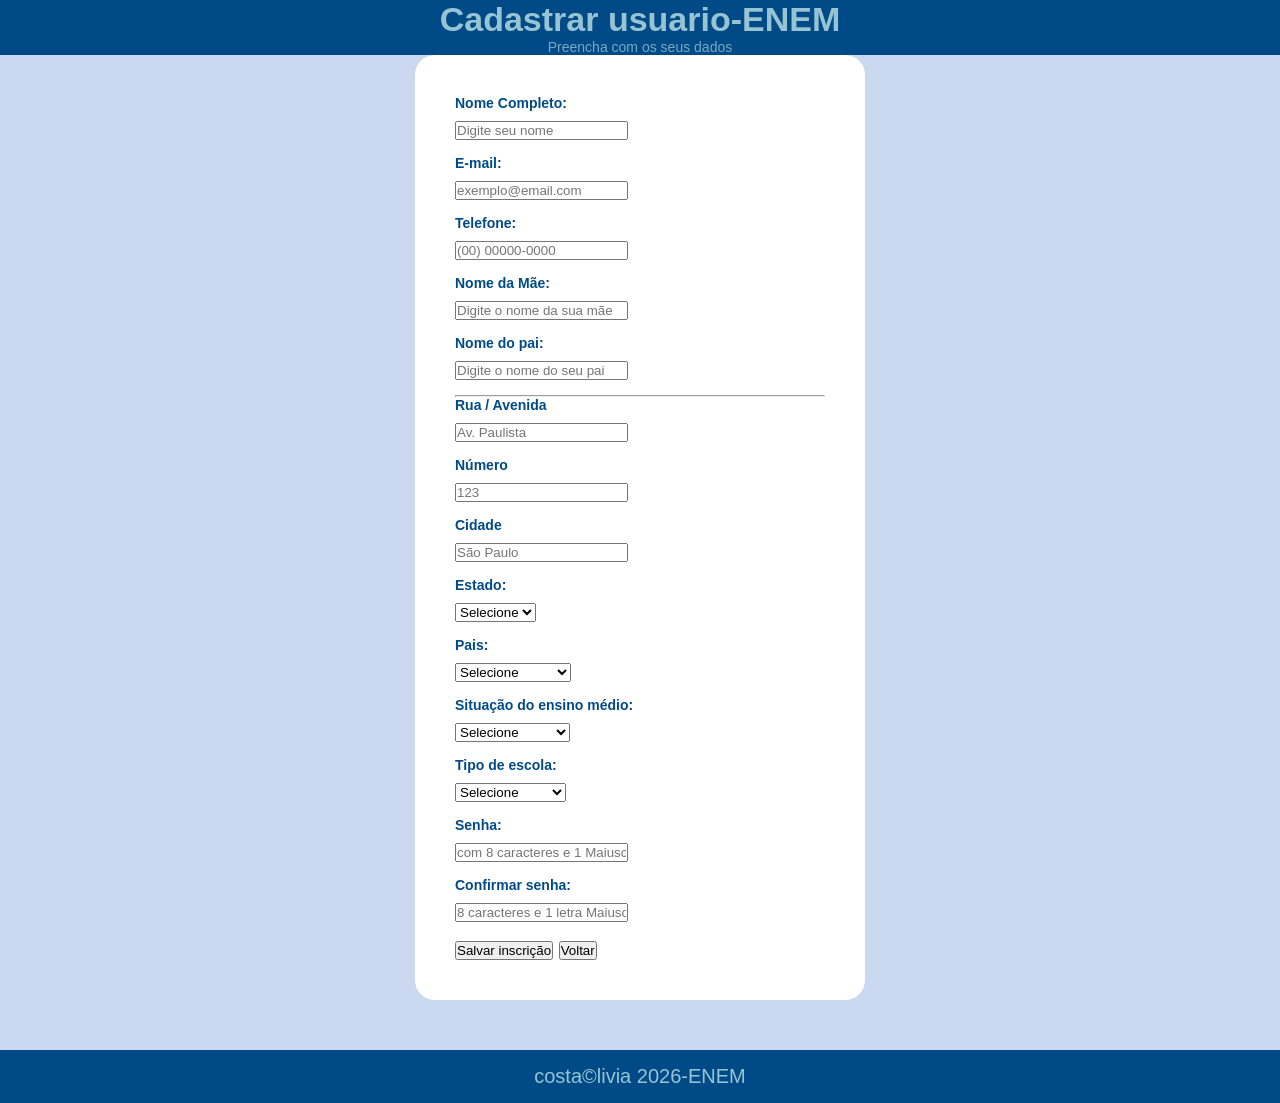
==== cadastro.html @ 3526db0b "primeitro commit" ====
<!DOCTYPE html>
<html lang="pt-br">
<head>
    <meta charset="UTF-8">
    <meta name="viewport" content="width=device-width, initial-scale=1.0">
    <title>Cadastrar novo usuario</title>
    <link rel="stylesheet" href="style.css">

</head>
<body>
    <header class="topo">
        <h2>Cadastrar usuario-ENEM</h2>
        <p class="subtitulo">Preencha com os seus dados</p>
    </header>

    <div class="container" style="max-width: 450px;">

    <form id="form-cadastro">
            
        <div class="form-group">
            <label for="cad-nome">Nome Completo:</label>
            <input type="text" id="cad-nome" placeholder="Digite seu nome" required>
        </div>

        <div class="form-group">
            <label for="cadastro-email">E-mail:</label>
            <input type="email" id="cadastro-email" placeholder="exemplo@email.com" required>
        </div>
    
        <div class="form-row">
            <div class="form-group">
                <label for="cad-telefone">Telefone:</label>
                <input type="tel" id="cad-telefone" placeholder="(00) 00000-0000" maxlength="15" required>
            </div>

            <div class="form-group">
                <label for="cad-nome">Nome da Mãe:</label>
                <input type="text" id="cad-nome" placeholder="Digite o nome da sua mãe" required>
            </div>

            <div class="form-group">
                <label for="cad-nome">Nome do pai:</label>
                <input type="text" id="cad-nome" placeholder="Digite o nome do seu pai" required>
            </div>

            <hr>

            <div class="form-row">
                <div class="form-group" style="flex: 2;">
                    <label for="end-rua">Rua / Avenida</label>
                    <input type="text" id="end-rua" placeholder="Av. Paulista" required>
                </div>
                <div class="form-group" style="flex: 1;">
                    <label for="end-numero">Número</label>
                    <input type="text" id="end-numero" placeholder="123" required>
                </div>
            </div>

            
            <div class="form-row">
                <div class="form-group" style="flex: 2;">
                    <label for="end-cidade">Cidade</label>
                    <input type="text" id="end-cidade" placeholder="São Paulo" required>
                </div>
                <div class="form-group" style="flex: 1;">
                    <label for="end-estado">Estado:</label>
                    <select id="end-estado" required>
                        <option value="">Selecione</option>
                        <option value="AC">AC</option><option value="AL">AL</option><option value="AP">AP</option>
                        <option value="AM">AM</option><option value="BA">BA</option><option value="CE">CE</option>
                        <option value="DF">DF</option><option value="ES">ES</option><option value="GO">GO</option>
                        <option value="MA">MA</option><option value="MT">MT</option><option value="MS">MS</option>
                        <option value="MG">MG</option><option value="PA">PA</option><option value="PB">PB</option>
                        <option value="PR">PR</option><option value="PE">PE</option><option value="PI">PI</option>
                        <option value="RJ">RJ</option><option value="RN">RN</option><option value="RS">RS</option>
                        <option value="RO">RO</option><option value="RR">RR</option><option value="SC">SC</option>
                        <option value="SP">SP</option><option value="SE">SE</option><option value="TO">TO</option>
                    </select>
                </div>
                <div class="form-group" style="flex: 1;">
                    <label for="end-estado">Pais:</label>
                    <select id="end-estado" required>
                        <option value="">Selecione</option>
                        <option value="BR">Brasil</option><option value="IN">Inglaterra</option><option value="I">Índia</option>
                        <option value="EUA">Estados Unidos</option><option value="A">Alemanha</option><option value="NZ">Nova Zelândia</option>
                        <option value="M">Mexico</option><option value="CH">China</option><option value="AS">Arábia Saudita</option>
                        <option value="IT">Italia</option><option value="JA">Japão</option><option value="CA">Canadá</option>
                        <option value="PORT">Portugal</option><option value="CV">Cabo verde</option><option value="EG"> Egito</option>
                        <option value="FR">França</option><option value="H">Haiti</option><option value="NI">Nigéria</option>
                        <option value="Ar">Argentina</option><option value="S">Senegal</option><option value="Q">Quênia.</option>
                        <option value="EQ">Equador</option><option value="ES">Espanha</option><option value="AN">Angola</option>
                        <option value="CO">Colombia</option><option value="AU">Austrália</option><option value="ADS">África do Sul</option>
                    </select>
                </div>
            </div>
            <div class="form-group" style="flex: 1;">
                <label for="end-estado">Situação do ensino médio:</label>
                <select id="end-estado" required>
                    <option value="">Selecione</option>
                   <option value="">Estou cursando</option>
                   <option value="">Já conclui</option>
                </select>
                </div>

                <div class="form-group" style="flex: 1;">
                    <label for="end-estado">Tipo de escola:</label>
                    <select id="end-estado" required>
                        <option value="">Selecione</option>
                       <option value="">Escola Pública</option>
                       <option value="">Escola Privada</option>
    </select>
             </div>          
            <div class="form-group">
                <label for="cadastro-senha">Senha:</label>
                <input type="password" id="cadastro" minlength="8"  pattern="^(?=.*[A-Z]).{8,}$" placeholder="com 8 caracteres e 1 Maiuscula" required>
            </div>

            <div class="form-group">
                <label for="cadastro-Csenha">Confirmar senha:</label>
                <input type="password" id="cadastro-Csenha" minlength="8"  pattern="^(?=.*[A-Z]).{8,}$" placeholder="8 caracteres e 1 letra Maiuscula" required>
            </div>

            <button type="submit" class="btn-submit">Salvar inscrição</button>

            <button type="submit" class="btn-submit">Voltar</button>
            </div>
            </form>
            </div>

        <footer class="rodape">
            <p>costa©livia 2026-ENEM</p>
        </footer>
    
</body>
</html>
---- style.css ----
html {
    height: 100%;
}

* {
    margin: 0;
    padding: 0;
    box-sizing: border-box;
}

body {
    font-size: 20px;
    font-family: 'inter', sans-serif;
    background: #cad9ef;
    color:  #004b87;
    
    /* Removemos o padding vertical daqui para o rodapé poder encostar no fundo */
    padding: 0 20px; 
    
    display: flex;
    flex-direction: column;
    
    /* Mudamos para stretch para os elementos (como o rodapé) poderem esticar até as bordas */
    align-items: stretch; 
    
    min-height: 100%; /* Mudado de height para min-height (evita bugs se o conteúdo crescer demais) */
}

/* ================= CABEÇALHO (NOVO) ================= */
.topo {
    width: 100%;
    background:  #004b87;
    color: rgb(150, 196, 211);
    text-align: center;
    
    /* Força o rodapé a ignorar o padding lateral do body e colar nas bordas da tela */
    margin-left: -20px;
    margin-right: -20px;
    width: calc(100% + 40px);
}

.topo h2 {
    font-size: 34px;
    font-weight: 700;
}


/* Subtítulo */
.subtitulo {
    font-size: 14px;
    opacity: 0.8;
}

/* Menu simples para navegar entre os arquivos locais */
.nav-menu {
    display: flex;
    gap: 10px;
    margin-bottom: 10px;
    width: 100%;
    max-width: 600px;
}


 
.nav-menu a:hover {
    color:#609e7c;
    transform: scale(1.1);
}


.nav-menu a.active {
    background-color: #01511dfb;
    color: white;
}


.container {
    background-color: white;
    padding: 40px;       /* Um pouco menos de padding para dar mais espaço interno */
    border-radius: 20px;
    box-shadow: 0 4px 12px  #03035b(25, 3, 169, 0.2); /* Suavizei um pouco a sombra */
    width: 100%;
    
    margin-left: auto;
    margin-right: auto;
    margin-bottom: 50px; /* Espaço antes do rodapé final */
    
    flex: 1; /* Faz o container empurrar o rodapé para o fim da tela */
}

.form-group {
    margin-bottom: 15px;
}

label {
    display: block;
    margin-bottom: 6px;
    font-weight: 600;
    font-size: 14px;
}

/* ================= RODAPÉ ================= */
.rodape {
    text-align: center;
    padding: 15px;
    background-color: #004b87;
    color: rgb(150, 196, 211);
    
    /* Força o rodapé a ignorar o padding lateral do body e colar nas bordas da tela */
    margin-left: -20px;
    margin-right: -20px;
    width: calc(100% + 40px);
}
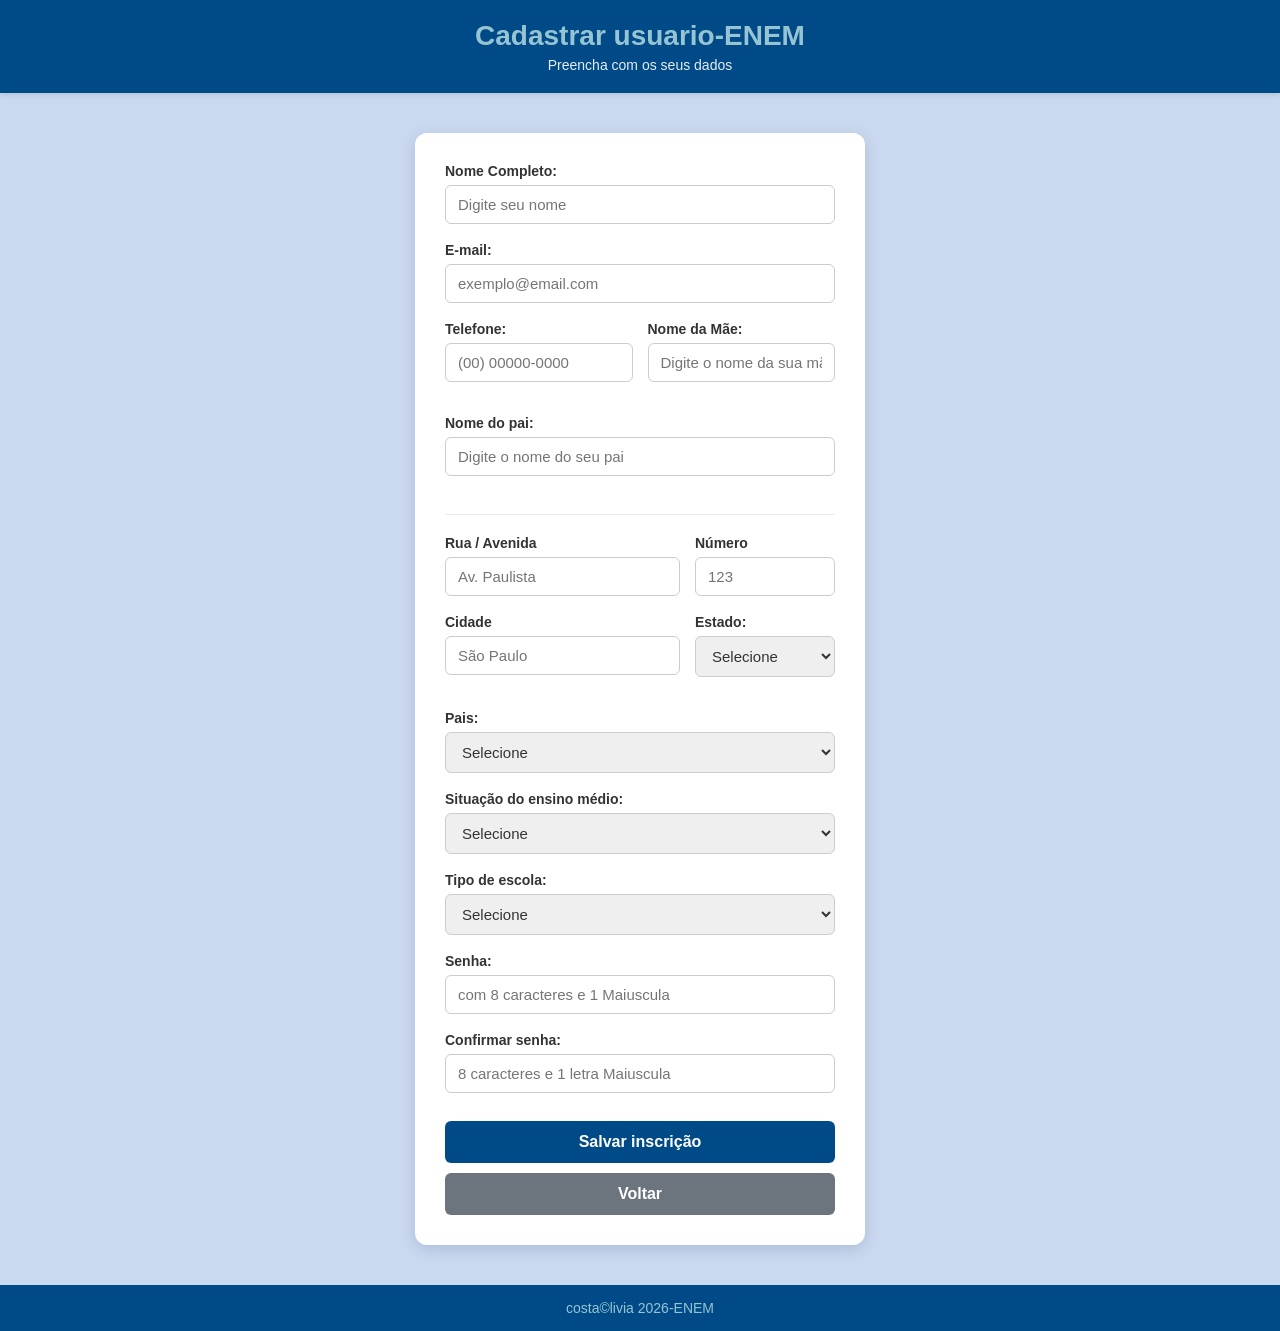
==== commit 0936a7fd: "Segundo commit" ====
--- a/cadastro.html
+++ b/cadastro.html
@@ -5,7 +5,6 @@
     <meta name="viewport" content="width=device-width, initial-scale=1.0">
     <title>Cadastrar novo usuario</title>
     <link rel="stylesheet" href="style.css">
-
 </head>
 <body>
     <header class="topo">
@@ -14,33 +13,33 @@
     </header>
 
     <div class="container" style="max-width: 450px;">
-
-    <form id="form-cadastro">
-            
-        <div class="form-group">
-            <label for="cad-nome">Nome Completo:</label>
-            <input type="text" id="cad-nome" placeholder="Digite seu nome" required>
-        </div>
-
-        <div class="form-group">
-            <label for="cadastro-email">E-mail:</label>
-            <input type="email" id="cadastro-email" placeholder="exemplo@email.com" required>
-        </div>
-    
-        <div class="form-row">
+        <form id="form-cadastro">
+                
             <div class="form-group">
-                <label for="cad-telefone">Telefone:</label>
-                <input type="tel" id="cad-telefone" placeholder="(00) 00000-0000" maxlength="15" required>
+                <label for="cad-nome">Nome Completo:</label>
+                <input type="text" id="cad-nome" placeholder="Digite seu nome" required>
             </div>
 
             <div class="form-group">
-                <label for="cad-nome">Nome da Mãe:</label>
-                <input type="text" id="cad-nome" placeholder="Digite o nome da sua mãe" required>
+                <label for="cadastro-email">E-mail:</label>
+                <input type="email" id="cadastro-email" placeholder="exemplo@email.com" required>
             </div>
+        
+            <div class="form-row">
+                <div class="form-group">
+                    <label for="cad-telefone">Telefone:</label>
+                    <input type="tel" id="cad-telefone" placeholder="(00) 00000-0000" maxlength="15" required>
+                </div>
 
-            <div class="form-group">
-                <label for="cad-nome">Nome do pai:</label>
-                <input type="text" id="cad-nome" placeholder="Digite o nome do seu pai" required>
+                <div class="form-group">
+                    <label for="cad-mae">Nome da Mãe:</label>
+                    <input type="text" id="cad-mae" placeholder="Digite o nome da sua mãe" required>
+                </div>
+
+                <div class="form-group">
+                    <label for="cad-pai">Nome do pai:</label>
+                    <input type="text" id="cad-pai" placeholder="Digite o nome do seu pai" required>
+                </div>
             </div>
 
             <hr>
@@ -56,7 +55,6 @@
                 </div>
             </div>
 
-            
             <div class="form-row">
                 <div class="form-group" style="flex: 2;">
                     <label for="end-cidade">Cidade</label>
@@ -78,8 +76,8 @@
                     </select>
                 </div>
                 <div class="form-group" style="flex: 1;">
-                    <label for="end-estado">Pais:</label>
-                    <select id="end-estado" required>
+                    <label for="end-pais">Pais:</label>
+                    <select id="end-pais" required>
                         <option value="">Selecione</option>
                         <option value="BR">Brasil</option><option value="IN">Inglaterra</option><option value="I">Índia</option>
                         <option value="EUA">Estados Unidos</option><option value="A">Alemanha</option><option value="NZ">Nova Zelândia</option>
@@ -93,43 +91,44 @@
                     </select>
                 </div>
             </div>
+
             <div class="form-group" style="flex: 1;">
-                <label for="end-estado">Situação do ensino médio:</label>
-                <select id="end-estado" required>
+                <label for="situacao-ensino">Situação do ensino médio:</label>
+                <select id="situacao-ensino" required>
                     <option value="">Selecione</option>
-                   <option value="">Estou cursando</option>
-                   <option value="">Já conclui</option>
+                    <option value="cursando">Estou cursando</option>
+                    <option value="concluido">Já conclui</option>
                 </select>
-                </div>
+            </div>
 
-                <div class="form-group" style="flex: 1;">
-                    <label for="end-estado">Tipo de escola:</label>
-                    <select id="end-estado" required>
-                        <option value="">Selecione</option>
-                       <option value="">Escola Pública</option>
-                       <option value="">Escola Privada</option>
-    </select>
-             </div>          
+            <div class="form-group" style="flex: 1;">
+                <label for="tipo-escola">Tipo de escola:</label>
+                <select id="tipo-escola" required>
+                    <option value="">Selecione</option>
+                    <option value="publica">Escola Pública</option>
+                    <option value="privada">Escola Privada</option>
+                </select>
+            </div>          
+
             <div class="form-group">
                 <label for="cadastro-senha">Senha:</label>
-                <input type="password" id="cadastro" minlength="8"  pattern="^(?=.*[A-Z]).{8,}$" placeholder="com 8 caracteres e 1 Maiuscula" required>
+                <input type="password" id="cadastro-senha" minlength="8" pattern="^(?=.*[A-Z]).{8,}$" placeholder="com 8 caracteres e 1 Maiuscula" required>
             </div>
 
             <div class="form-group">
                 <label for="cadastro-Csenha">Confirmar senha:</label>
-                <input type="password" id="cadastro-Csenha" minlength="8"  pattern="^(?=.*[A-Z]).{8,}$" placeholder="8 caracteres e 1 letra Maiuscula" required>
+                <input type="password" id="cadastro-Csenha" minlength="8" pattern="^(?=.*[A-Z]).{8,}$" placeholder="8 caracteres e 1 letra Maiuscula" required>
             </div>
 
             <button type="submit" class="btn-submit">Salvar inscrição</button>
+            <button type="button" class="btn" onclick="window.location.href='index.html'">Voltar</button>
+        </form>
+    </div>
 
-            <button type="submit" class="btn-submit">Voltar</button>
-            </div>
-            </form>
-            </div>
-
-        <footer class="rodape">
-            <p>costa©livia 2026-ENEM</p>
-        </footer>
+    <footer class="rodape">
+        <p>costa©livia 2026-ENEM</p>
+    </footer>
     
+    <script src="script.js"></script>
 </body>
 </html>
--- a/style.css
+++ b/style.css
@@ -9,88 +9,105 @@
     box-sizing: border-box;
 }
 
+html, body {
+    height: 100%;
+}
+
 body {
-    font-size: 20px;
-    font-family: 'inter', sans-serif;
+    font-size: 16px; 
+    font-family: 'Inter', sans-serif;
     background: #cad9ef;
-    color:  #004b87;
+    color: #004b87;
     
-    /* Removemos o padding vertical daqui para o rodapé poder encostar no fundo */
-    padding: 0 20px; 
-    
+    /* Flexbox para garantir o rodapé sempre na base da tela */
     display: flex;
     flex-direction: column;
-    
-    /* Mudamos para stretch para os elementos (como o rodapé) poderem esticar até as bordas */
-    align-items: stretch; 
-    
-    min-height: 100%; /* Mudado de height para min-height (evita bugs se o conteúdo crescer demais) */
-}
-
-/* ================= CABEÇALHO (NOVO) ================= */
+    min-height: 100%;
+}
+
+/* ================= CABEÇALHO (TOPO) ================= */
 .topo {
     width: 100%;
-    background:  #004b87;
+    background: #004b87;
     color: rgb(150, 196, 211);
     text-align: center;
-    
-    /* Força o rodapé a ignorar o padding lateral do body e colar nas bordas da tela */
-    margin-left: -20px;
-    margin-right: -20px;
-    width: calc(100% + 40px);
+    padding: 20px;
+    box-shadow: 0 2px 5px rgba(0, 0, 0, 0.1);
 }
 
 .topo h2 {
-    font-size: 34px;
+    font-size: 28px;
     font-weight: 700;
-}
-
-
-/* Subtítulo */
+    margin-bottom: 5px;
+}
+
+/*subtitulo*/
 .subtitulo {
     font-size: 14px;
-    opacity: 0.8;
-}
-
-/* Menu simples para navegar entre os arquivos locais */
+    opacity: 0.9;
+    color: #ffffff;
+}
+
+
 .nav-menu {
     display: flex;
     gap: 10px;
-    margin-bottom: 10px;
-    width: 100%;
-    max-width: 600px;
-}
-
-
- 
+    margin: 20px auto;
+    width: 100%;
+    max-width: 450px;
+    padding: 0 10px;
+}
+
+.nav-menu a {
+    text-decoration: none;
+    color: #004b87;
+    font-weight: 600;
+    transition: 0.2s;
+}
+
 .nav-menu a:hover {
-    color:#609e7c;
-    transform: scale(1.1);
+    color: #71609e;
+    transform: scale(1.05);
 }
 
 
 .nav-menu a.active {
     background-color: #01511dfb;
     color: white;
-}
-
-
+    padding: 2px 8px;
+    border-radius: 4px;
+}
+/* ================= CONTAINERS / CARDS PRINCIPAIS ================= */
 .container {
     background-color: white;
-    padding: 40px;       /* Um pouco menos de padding para dar mais espaço interno */
-    border-radius: 20px;
-    box-shadow: 0 4px 12px  #03035b(25, 3, 169, 0.2); /* Suavizei um pouco a sombra */
+    padding: 30px;
+    border-radius: 12px;
+    /* Correção do bug de sintaxe da sombra */
+    box-shadow: 0 4px 15px rgba(0, 32, 96, 0.15); 
     width: 100%;
     
-    margin-left: auto;
-    margin-right: auto;
-    margin-bottom: 50px; /* Espaço antes do rodapé final */
+    /* Centralização horizontal com margem flexível */
+    margin: 40px auto; 
     
-    flex: 1; /* Faz o container empurrar o rodapé para o fim da tela */
-}
-
+    /* Faz o container ocupar o espaço disponível e empurrar o rodapé */
+    flex: 1; 
+}
+
+/* ================= FORMULÁRIOS ================= */
 .form-group {
-    margin-bottom: 15px;
+    margin-bottom: 18px;
+    text-align: left;
+}
+
+.form-row {
+    display: flex;
+    gap: 15px;
+    flex-wrap: wrap; /* Garante que quebre linha em telas de celular */
+}
+
+.form-row .form-group {
+    flex: 1;
+    min-width: 140px; /* Evita que os campos fiquem esmagados */
 }
 
 label {
@@ -98,18 +115,184 @@
     margin-bottom: 6px;
     font-weight: 600;
     font-size: 14px;
-}
-
-/* ================= RODAPÉ ================= */
+    color: #333;
+}
+
+/* Estilização padrão para Inputs e Selects */
+input[type="text"],
+input[type="email"],
+input[type="password"],
+input[type="tel"],
+select {
+    width: 100%;
+    padding: 10px 12px;
+    border: 1px solid #cccccc;
+    border-radius: 6px;
+    font-size: 15px;
+    color: #333;
+    outline: none;
+    transition: border-color 0.2s;
+}
+
+input:focus, select:focus {
+    border-color: #004b87;
+    box-shadow: 0 0 0 2px rgba(0, 75, 135, 0.2);
+}
+
+/* Botões de Formulário */
+.btn-submit {
+    width: 100%;
+    padding: 12px;
+    background-color: #004b87;
+    color: white;
+    border: none;
+    border-radius: 6px;
+    font-size: 16px;
+    font-weight: bold;
+    cursor: pointer;
+    transition: background 0.2s;
+    margin-top: 10px;
+}
+
+.btn-submit:hover {
+    background-color: #002d52;
+}
+
+.btn {
+    width: 100%;
+    padding: 12px;
+    background-color: #6c757d;
+    color: white;
+    border: none;
+    border-radius: 6px;
+    font-size: 16px;
+    font-weight: bold;
+    cursor: pointer;
+    transition: background 0.2s;
+    margin-top: 10px;
+}
+
+.btn:hover {
+    background-color: #5a6268;
+}
+
+hr {
+    border: 0;
+    border-top: 1px solid #e9ecef;
+    margin: 20px 0;
+}
+
+/* Linha de rodapé dentro do login */
+.login-footer {
+    text-align: center;
+    font-size: 14px;
+}
+.login-footer a {
+    color: #004b87;
+    font-weight: bold;
+    text-decoration: none;
+}
+.login-footer a:hover {
+    text-decoration: underline;
+}
+
+
+/* ================= TELA INICIAL (HOME) ================= */
+.container-home {
+    text-align: center;
+    padding: 40px 30px;
+    background: #ffffff;
+    border-radius: 12px;
+    box-shadow: 0 4px 15px rgba(0, 46, 137, 0.15);
+    margin: 40px auto;
+    max-width: 600px;
+}
+
+.boas-vindas-home h1 {
+    font-size: 24px;
+    color: #333;
+    line-height: 1.4;
+}
+
+.ano-destaque {
+    color: #004b87;
+    font-size: 2.2rem;
+    font-weight: 800;
+}
+
+.avisos-home {
+    text-align: left;
+    background-color: #cdd3ff;
+    padding: 15px;
+    border-radius: 6px;
+    border-left: 4px solid #8bbae6;
+    margin: 25px 0;
+}
+
+.avisos-home h3 {
+    margin-top: 0;
+    color: #041185;
+    font-size: 1.1rem;
+    margin-bottom: 8px;
+}
+
+.avisos-home ul {
+    padding-left: 20px;
+    font-size: 14px;
+    color: #032466;
+    line-height: 1.5;
+}
+
+/* Área de botões na Home */
+.botoes-acoes {
+    display: flex;
+    flex-direction: column;
+    gap: 15px;
+    margin-top: 25px;
+}
+
+.btn-home {
+    display: block;
+    padding: 14px;
+    text-decoration: none;
+    font-weight: bold;
+    border-radius: 6px;
+    font-size: 16px;
+    transition: background 0.2s, transform 0.1s;
+    text-align: center;
+}
+
+.btn-entrar {
+    background-color: #0147b0;
+    color: white;
+}
+
+.btn-entrar:hover {
+    background-color: #2581c2;
+}
+
+.btn-cadastrar {
+    background-color: #7228a7;
+    color: white;
+}
+
+.btn-cadastrar:hover {
+    background-color:  #7228a7;
+}
+
+.btn-home:active {
+    transform: scale(0.98);
+}
+
+
+/* ================= RODAPÉ DO SITE ================= */
 .rodape {
+    width: 100%;
     text-align: center;
     padding: 15px;
     background-color: #004b87;
     color: rgb(150, 196, 211);
-    
-    /* Força o rodapé a ignorar o padding lateral do body e colar nas bordas da tela */
-    margin-left: -20px;
-    margin-right: -20px;
-    width: calc(100% + 40px);
-}
-
+
+    font-size: 14px;
+    margin-top: auto; /* Garante que se o conteúdo for pequeno, ele permaneça embaixo */
+}
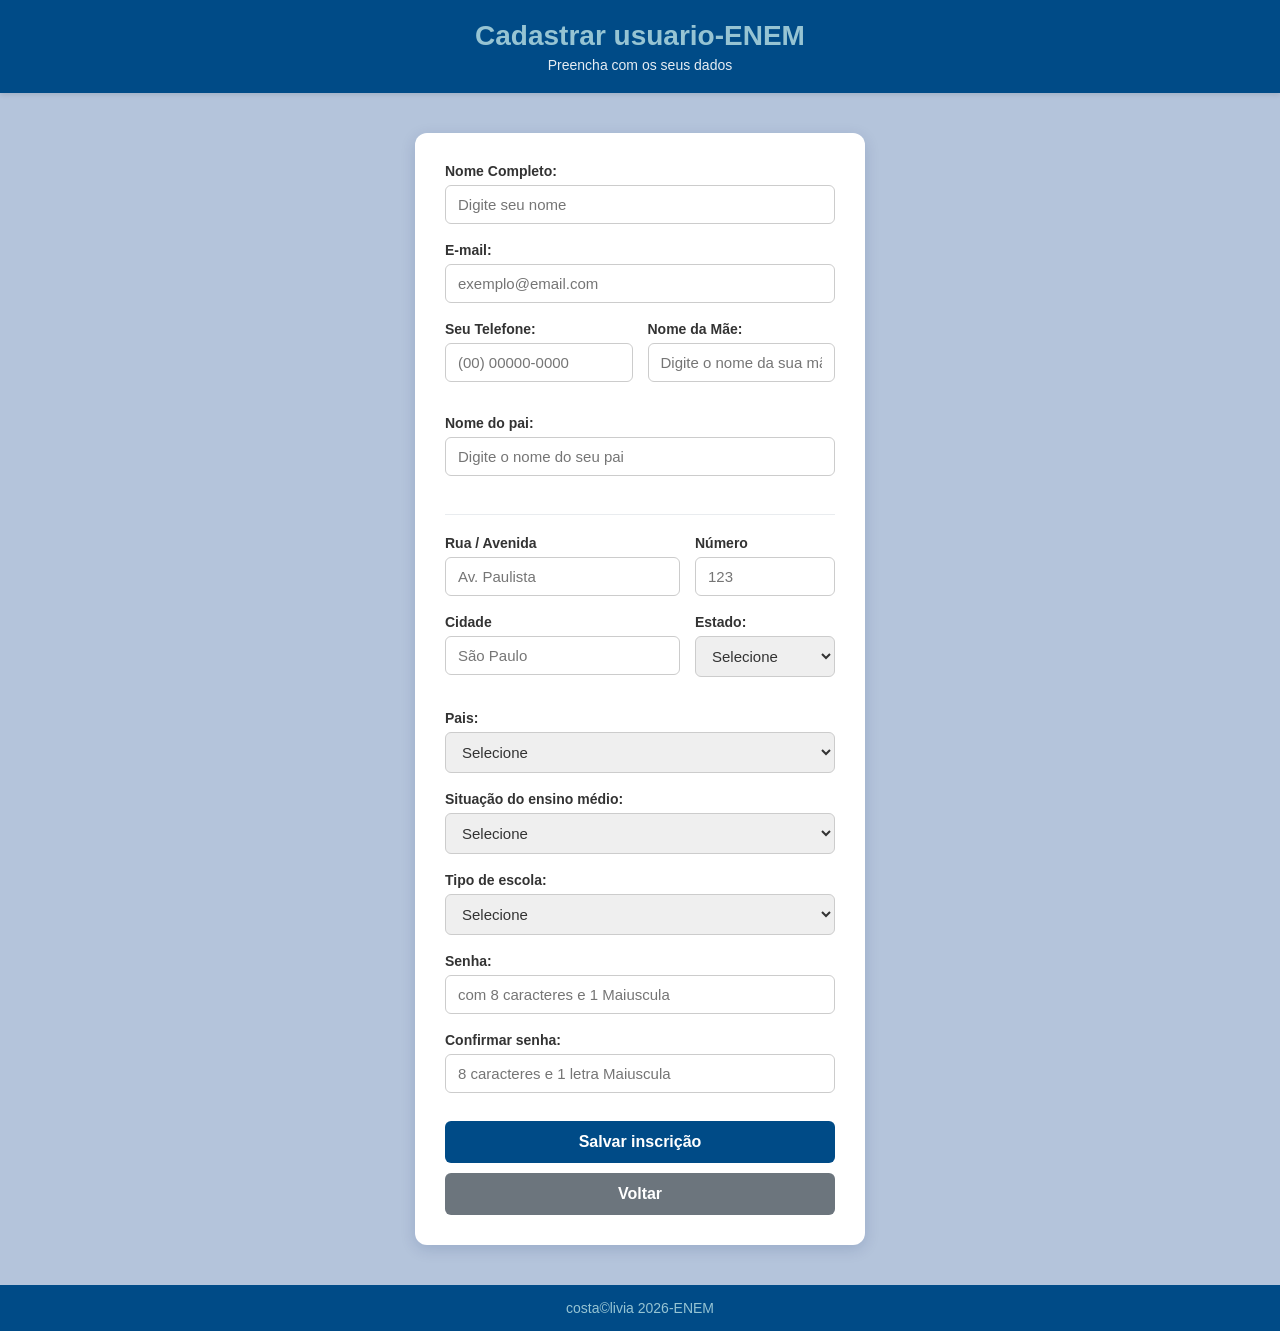
==== commit 2363ba42: "Quarto commit" ====
--- a/cadastro.html
+++ b/cadastro.html
@@ -27,7 +27,7 @@
         
             <div class="form-row">
                 <div class="form-group">
-                    <label for="cad-telefone">Telefone:</label>
+                    <label for="cad-telefone">Seu Telefone:</label>
                     <input type="tel" id="cad-telefone" placeholder="(00) 00000-0000" maxlength="15" required>
                 </div>
 
--- a/style.css
+++ b/style.css
@@ -16,7 +16,7 @@
 body {
     font-size: 16px; 
     font-family: 'Inter', sans-serif;
-    background: #cad9ef;
+    background: #b4c4db;
     color: #004b87;
     
     /* Flexbox para garantir o rodapé sempre na base da tela */
@@ -93,6 +93,21 @@
     flex: 1; 
 }
 
+.card {
+    background-color: rgb(163, 214, 242);
+    padding: 20px;
+
+    width: 200px;
+
+    border-radius: 20px;
+    /* Bordas arredondadas */
+
+    box-shadow: 0px 4px 5px rgb(28, 11, 215);
+    /* Sombra leve */
+
+    text-align: center;
+}
+
 /* ================= FORMULÁRIOS ================= */
 .form-group {
     margin-bottom: 18px;
@@ -220,29 +235,6 @@
     font-weight: 800;
 }
 
-.avisos-home {
-    text-align: left;
-    background-color: #cdd3ff;
-    padding: 15px;
-    border-radius: 6px;
-    border-left: 4px solid #8bbae6;
-    margin: 25px 0;
-}
-
-.avisos-home h3 {
-    margin-top: 0;
-    color: #041185;
-    font-size: 1.1rem;
-    margin-bottom: 8px;
-}
-
-.avisos-home ul {
-    padding-left: 20px;
-    font-size: 14px;
-    color: #032466;
-    line-height: 1.5;
-}
-
 /* Área de botões na Home */
 .botoes-acoes {
     display: flex;
@@ -251,16 +243,6 @@
     margin-top: 25px;
 }
 
-.btn-home {
-    display: block;
-    padding: 14px;
-    text-decoration: none;
-    font-weight: bold;
-    border-radius: 6px;
-    font-size: 16px;
-    transition: background 0.2s, transform 0.1s;
-    text-align: center;
-}
 
 .btn-entrar {
     background-color: #0147b0;
